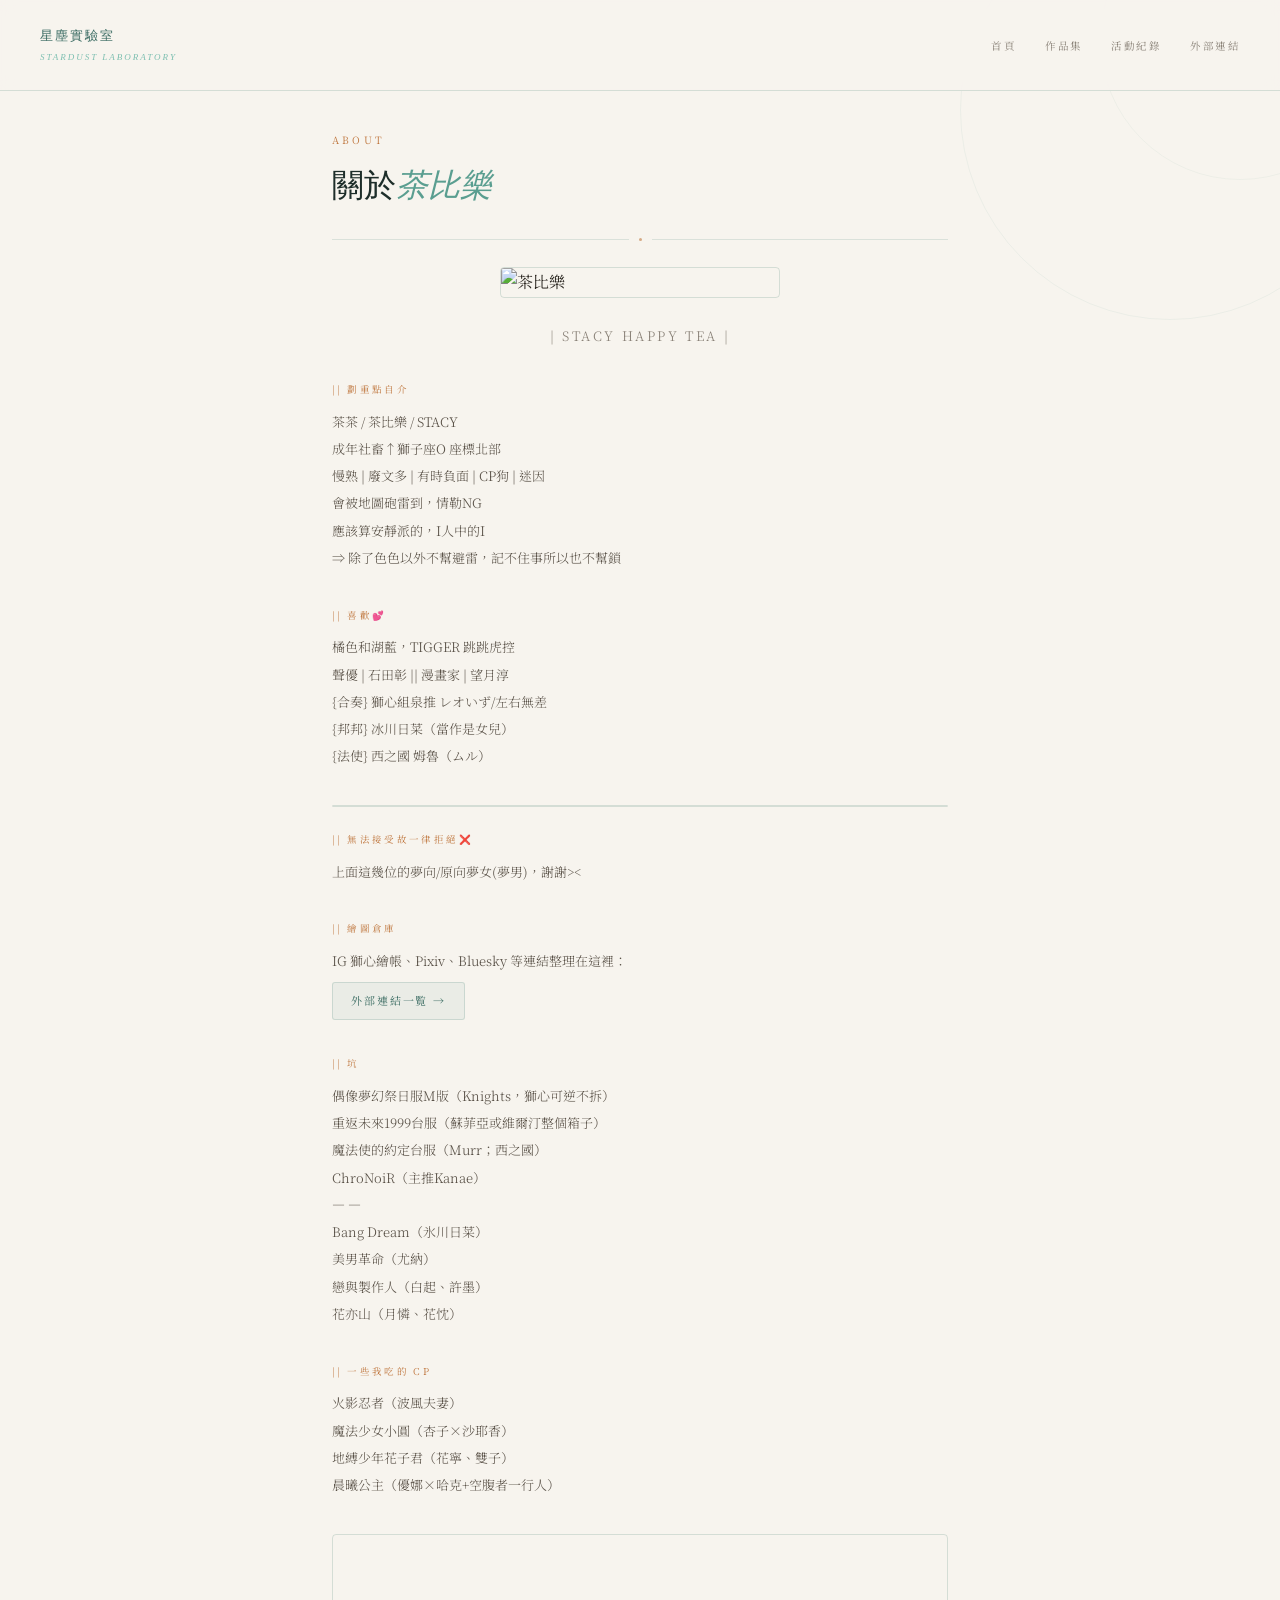
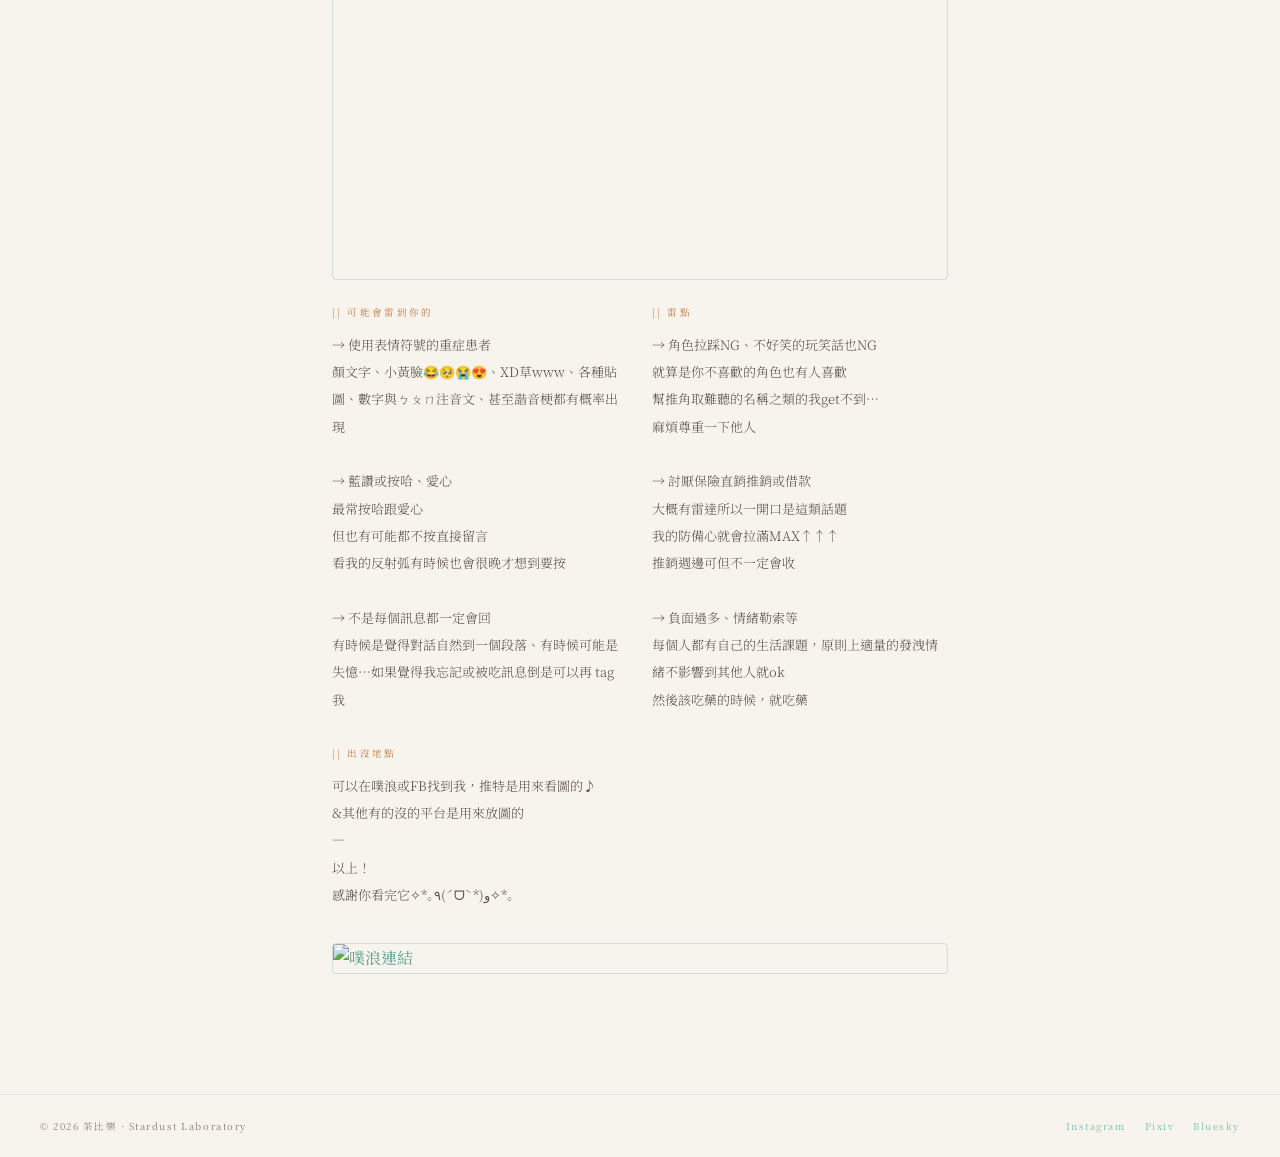
==== about-fb.html @ 8da80b21 "Update meta description and copyright year" ====
<!DOCTYPE html>
<html lang="zh-Hant">
<head>
  <meta name="robots" content="noindex">
  <meta charset="UTF-8">
  <meta name="viewport" content="width=device-width, initial-scale=1.0">
  <title>關於我 · 星塵實驗室</title>
  <link rel="icon" href="logo.png" type="image/png">
  <link rel="apple-touch-icon" href="logo.png">
  <meta property="og:title" content="關於我 · 星塵實驗室" />
  <meta property="og:description" content="茶比樂的自介名片" />
  <meta property="og:url" content="https://stacydust.com/about.html" />
  <meta property="og:image" content="https://stacydust.com/logo.png" />
  <meta property="og:locale" content="zh_TW" />
  <link rel="stylesheet" href="style.css">
  <style>
    .about-section {
      margin-bottom: 2.2rem;
    }

    .about-section-label {
      font-size: 9.5px;
      letter-spacing: 0.25em;
      color: var(--orange);
      text-transform: uppercase;
      margin-bottom: 0.6rem;
      display: block;
    }

    .about-section p {
      font-size: 13px;
      line-height: 2.1;
      color: var(--text-light);
      margin-bottom: 0.5rem;
    }

    .about-img {
      width: 100%;
      border-radius: 4px;
      border: 0.5px solid var(--green-border);
      display: block;
      margin: 1.5rem 0;
    }

    .about-img-center {
      display: block;
      margin: 1.5rem auto;
      max-width: 280px;
      border-radius: 4px;
      border: 0.5px solid var(--green-border);
    }

    .about-img-link {
      display: block;
      margin: 1.5rem 0;
    }

    .about-img-link img {
      width: 100%;
      border-radius: 4px;
      border: 0.5px solid var(--green-border);
      display: block;
      transition: opacity 0.2s;
    }

    .about-img-link:hover img { opacity: 0.85; }

    .yt-wrap {
      position: relative;
      width: 100%;
      aspect-ratio: 16 / 9;
      margin: 1.5rem 0;
      border-radius: 4px;
      overflow: hidden;
      border: 0.5px solid var(--green-border);
    }

    .yt-wrap iframe {
      position: absolute;
      inset: 0;
      width: 100%;
      height: 100%;
      border: none;
    }

    .two-col {
      display: grid;
      grid-template-columns: 1fr 1fr;
      gap: 1.5rem;
      margin-bottom: 2rem;
    }

    .two-col p {
      font-size: 13px;
      line-height: 2.1;
      color: var(--text-light);
      margin: 0;
    }

    .social-links {
      display: flex;
      flex-direction: column;
      gap: 0;
      margin-top: 0.5rem;
    }

    .social-link {
      display: flex;
      align-items: center;
      gap: 0.8rem;
      font-size: 11px;
      letter-spacing: 0.1em;
      color: var(--text-muted);
      text-decoration: none;
      padding: 0.5rem 0;
      border-bottom: 0.5px solid rgba(90,140,130,0.1);
      transition: color 0.2s;
    }

    .social-link:hover { color: var(--green); }

    .social-label {
      font-size: 9px;
      letter-spacing: 0.18em;
      color: var(--green);
      min-width: 55px;
      text-transform: uppercase;
    }

    @media (max-width: 600px) {
      .two-col { grid-template-columns: 1fr; }
    }
  </style>
</head>
<body>

  <header>
    <a class="site-logo" href="index.html">
      星塵實驗室
      <span>Stardust Laboratory</span>
    </a>
    <nav>
      <ul>
        <li><a href="index.html">首頁</a></li>
        <li><a href="works.html">作品集</a></li>
        <li><a href="booth.html">活動紀錄</a></li>
        <li><a href="links.html">外部連結</a></li>
      </ul>
    </nav>
  </header>

  <main>

    <span class="eyebrow">about</span>
    <h1>關於<em>茶比樂</em></h1>

    <div class="divider">
      <div class="divider-line"></div>
      <div class="divider-dot"></div>
      <div class="divider-line"></div>
    </div>

    <img
      class="about-img-center"
      src="https://images.plurk.com/1j0Bs1PQh8gVHxPqLjrDky.jpg"
      alt="茶比樂"
    >

    <p style="text-align:center; font-size:13px; letter-spacing:0.2em; color:var(--text-muted); margin-bottom:2rem;">
      | STACY HAPPY TEA |
    </p>

    <div class="about-section">
      <span class="about-section-label">|| 劃重點自介</span>
      <p>
        茶茶 / 茶比樂 / STACY<br>
        成年社畜↑獅子座O 座標北部<br>
        慢熟 | 廢文多 | 有時負面 | CP狗 | 迷因<br>
        會被地圖砲雷到，情勒NG<br>
        應該算安靜派的，I人中的I<br>
        ⇒ 除了色色以外不幫避雷，記不住事所以也不幫鎖
      </p>
    </div>

    <div class="about-section">
      <span class="about-section-label">|| 喜歡💕</span>
      <p>
        橘色和湖藍，TIGGER 跳跳虎控<br>
        聲優 | 石田彰 || 漫畫家 | 望月淳<br>
        {合奏} 獅心組泉推 レオいず/左右無差<br>
        {邦邦} 冰川日菜（當作是女兒）<br>
        {法使} 西之國 姆魯（ムル）
      </p>
    </div>

    <img
      class="about-img"
      src="https://images.plurk.com/5JJHnmbMM8C8RizEYRoWBX.png"
      alt=""
    >

    <div class="about-section">
      <span class="about-section-label">|| 無法接受故一律拒絕❌</span>
      <p>上面這幾位的夢向/原向夢女(夢男)，謝謝&gt;&lt;</p>
    </div>

    <div class="about-section">
      <span class="about-section-label">|| 繪圖倉庫</span>
      <p>IG 獅心繪帳、Pixiv、Bluesky 等連結整理在這裡：</p>
      <a href="links.html" style="
        display: inline-flex;
        align-items: center;
        gap: 0.5rem;
        font-size: 11px;
        letter-spacing: 0.18em;
        color: var(--green);
        border: 0.5px solid var(--green-border);
        border-radius: 3px;
        padding: 0.5rem 1.1rem;
        background: var(--green-pale);
        text-decoration: none;
        transition: background 0.2s;
      ">外部連結一覧 →</a>
    </div>

    <div class="about-section">
      <span class="about-section-label">|| 坑</span>
      <p>
        偶像夢幻祭日服M版（Knights，獅心可逆不拆）<br>
        重返未來1999台服（蘇菲亞或維爾汀整個箱子）<br>
        魔法使的約定台服（Murr；西之國）<br>
        ChroNoiR（主推Kanae）<br>
        — —<br>
        Bang Dream（氷川日菜）<br>
        美男革命（尤納）<br>
        戀與製作人（白起、許墨）<br>
        花亦山（月憐、花忱）
      </p>
    </div>

    <div class="about-section">
      <span class="about-section-label">|| 一些我吃的 CP</span>
      <p>
        火影忍者（波風夫妻）<br>
        魔法少女小圓（杏子×沙耶香）<br>
        地縛少年花子君（花寧、雙子）<br>
        晨曦公主（優娜×哈克+空腹者一行人）
      </p>
    </div>

    <div class="yt-wrap">
      <iframe
        src="https://www.youtube.com/embed/Ehhg5pwnLk0"
        allowfullscreen
        loading="lazy"
      ></iframe>
    </div>

    <div class="two-col">
      <div>
        <span class="about-section-label">|| 可能會雷到你的</span>
        <p>
          → 使用表情符號的重症患者<br>
          顏文字、小黃臉😂🥺😭😍、XD草www、各種貼圖、數字與ㄅㄆㄇ注音文、甚至諧音梗都有概率出現<br><br>
          → 藍讚或按哈、愛心<br>
          最常按哈跟愛心<br>
          但也有可能都不按直接留言<br>
          看我的反射弧有時候也會很晚才想到要按<br><br>
          → 不是每個訊息都一定會回<br>
          有時候是覺得對話自然到一個段落、有時候可能是失憶⋯如果覺得我忘記或被吃訊息倒是可以再 tag 我
        </p>
      </div>
      <div>
        <span class="about-section-label">|| 雷點</span>
        <p>
          → 角色拉踩NG、不好笑的玩笑話也NG<br>
          就算是你不喜歡的角色也有人喜歡<br>
          幫推角取難聽的名稱之類的我get不到⋯<br>
          麻煩尊重一下他人<br><br>
          → 討厭保險直銷推銷或借款<br>
          大概有雷達所以一開口是這類話題<br>
          我的防備心就會拉滿MAX↑↑↑<br>
          推銷週邊可但不一定會收<br><br>
          → 負面過多、情緒勒索等<br>
          每個人都有自己的生活課題，原則上適量的發洩情緒不影響到其他人就ok<br>
          然後該吃藥的時候，就吃藥
        </p>
      </div>
    </div>

    <div class="about-section">
      <span class="about-section-label">|| 出沒地點</span>
      <p>
        可以在噗浪或FB找到我，推特是用來看圖的♪<br>
        &amp;其他有的沒的平台是用來放圖的<br>
        —<br>
        以上！<br>
        感謝你看完它✧*｡٩(ˊᗜˋ*)و✧*｡
      </p>
    </div>

    <a
      class="about-img-link"
      href="https://www.plurk.com/c82815"
      target="_blank"
      rel="noopener noreferrer"
    >
      <img
        src="https://images.plurk.com/6bqshb3chr3xbc3hQ6etwi.jpg"
        alt="噗浪連結"
      >
    </a>

  </main>

  <footer>
    <span>© 2026 茶比樂 · Stardust Laboratory</span>
    <div class="footer-links">
      <a href="https://www.instagram.com/leoizu712" target="_blank" rel="noopener">Instagram</a>
      <a href="https://www.pixiv.net/users/3842743" target="_blank" rel="noopener">Pixiv</a>
      <a href="https://bsky.app/profile/stacytea.bsky.social" target="_blank" rel="noopener">Bluesky</a>
    </div>
  </footer>

</body>
</html>
---- style.css ----
@import url('https://fonts.googleapis.com/css2?family=IM+Fell+English:ital@0;1&family=Noto+Serif+TC:wght@300;400;500&display=swap');

/* === 基本設定 === */
*, *::before, *::after {
  box-sizing: border-box;
  margin: 0;
  padding: 0;
}

:root {
  --bg: #f7f4ee;
  --text: #2e2a24;
  --text-muted: #8a8278;
  --text-light: #5a5248;
  --green: #3a6b62;
  --green-mid: #5a9e90;
  --green-light: #7dbfb0;
  --green-pale: rgba(90,150,135,0.08);
  --green-border: rgba(90,140,130,0.22);
  --orange: #c07840;
  --orange-pale: rgba(192,120,64,0.07);
  --orange-border: rgba(192,120,64,0.28);
  --border: rgba(90,140,130,0.18);
  --card-bg: rgba(255,255,255,0.62);
  --font-serif: 'IM Fell English', serif;
  --font-body: 'Noto Serif TC', serif;
  --max: 680px;
}

html { scroll-behavior: smooth; }

body {
  background: var(--bg);
  color: var(--text);
  font-family: var(--font-body);
  font-size: 1rem;
  line-height: 1.8;
  min-height: 100vh;
  position: relative;
}

/* === 背景裝飾 === */
body::before {
  content: '';
  position: fixed;
  top: -100px; right: -100px;
  width: 420px; height: 420px;
  border-radius: 50%;
  border: 0.5px solid rgba(90,150,135,0.07);
  pointer-events: none;
  z-index: 0;
}

body::after {
  content: '';
  position: fixed;
  top: -100px; right: -100px;
  width: 280px; height: 280px;
  border-radius: 50%;
  border: 0.5px solid rgba(90,150,135,0.06);
  pointer-events: none;
  z-index: 0;
}

/* === HEADER === */
header {
  display: flex;
  justify-content: space-between;
  align-items: center;
  padding: 1.5rem 2.5rem;
  border-bottom: 0.5px solid var(--green-border);
  position: relative;
  z-index: 10;
  background: rgba(247,244,238,0.92);
  backdrop-filter: blur(8px);
  -webkit-backdrop-filter: blur(8px);
  position: sticky;
  top: 0;
}

.site-logo {
  font-family: var(--font-serif);
  font-size: 13px;
  letter-spacing: 0.15em;
  color: var(--green);
  text-transform: uppercase;
  text-decoration: none;
}

.site-logo span {
  display: block;
  font-size: 9px;
  letter-spacing: 0.22em;
  color: var(--green-light);
  font-style: italic;
  margin-top: 2px;
}

nav ul {
  display: flex;
  gap: 1.8rem;
  list-style: none;
}

nav a {
  font-size: 10.5px;
  letter-spacing: 0.14em;
  color: var(--text-muted);
  text-decoration: none;
  transition: color 0.2s;
  padding-bottom: 2px;
}

nav a:hover {
  color: var(--green);
}

nav a.active {
  color: var(--green);
  border-bottom: 0.5px solid var(--green-light);
}

/* === MAIN WRAPPER === */
main {
  max-width: var(--max);
  margin: 0 auto;
  padding: 2.5rem 2rem 4rem;
  position: relative;
  z-index: 1;
}

/* === 標題 === */
h1 {
  font-family: var(--font-serif);
  font-size: 2rem;
  font-weight: normal;
  color: #1e2e2a;
  line-height: 1.3;
  margin-bottom: 0.4rem;
}

h1 em {
  color: var(--green-mid);
  font-style: italic;
}

h2 {
  font-family: var(--font-serif);
  font-size: 1.2rem;
  font-weight: normal;
  color: var(--green);
  margin: 2.5rem 0 1rem;
  letter-spacing: 0.05em;
}

p {
  color: var(--text-light);
  margin-bottom: 1.1rem;
  font-weight: 300;
  line-height: 2.1;
}

a {
  color: var(--green-mid);
  text-decoration: none;
  transition: color 0.2s;
}

a:hover { color: var(--green); }

/* === 分隔線 === */
.divider {
  display: flex;
  align-items: center;
  gap: 10px;
  margin: 2rem 0 1.6rem;
}

.divider-line {
  flex: 1;
  height: 0.5px;
  background: var(--border);
}

.divider-dot {
  width: 3px; height: 3px;
  border-radius: 50%;
  background: var(--orange);
  opacity: 0.6;
}

.divider-label {
  font-size: 9.5px;
  letter-spacing: 0.28em;
  color: var(--text-muted);
  text-transform: uppercase;
  white-space: nowrap;
}

/* === 標籤 === */
.tags {
  display: flex;
  gap: 0.6rem;
  flex-wrap: wrap;
  margin: 1rem 0;
}

.tag {
  font-size: 9.5px;
  letter-spacing: 0.13em;
  padding: 3px 12px;
  border: 0.5px solid var(--green-border);
  color: var(--green);
  border-radius: 20px;
  background: var(--green-pale);
}

.tag.og {
  border-color: var(--orange-border);
  color: var(--orange);
  background: var(--orange-pale);
}

/* === EYEBROW === */
.eyebrow {
  font-size: 10px;
  letter-spacing: 0.32em;
  color: var(--orange);
  text-transform: uppercase;
  margin-bottom: 1rem;
  display: block;
}

/* === HERO IMAGE BOX === */
.hero-img {
  width: 100%;
  max-width: 100%;
  height: 220px;
  border: 0.5px solid var(--green-border);
  border-radius: 4px;
  background: rgba(255,255,255,0.5);
  display: flex;
  flex-direction: column;
  align-items: center;
  justify-content: center;
  gap: 0.5rem;
  margin-bottom: 2rem;
  overflow: hidden;
}

.hero-img img {
  width: 100%;
  height: 100%;
  object-fit: cover;
}

.hero-img-placeholder {
  text-align: center;
}

.hero-img-placeholder p {
  font-size: 10px;
  letter-spacing: 0.2em;
  color: var(--green-light);
  margin: 0;
}

.hero-img-placeholder small {
  font-size: 9px;
  color: var(--text-muted);
  letter-spacing: 0.1em;
}

/* === INTRO TEXT === */
.intro {
  text-align: center;
  max-width: 380px;
  margin: 0 auto 1.8rem;
}

/* === 滑動卡片區 === */
.scroll-section {
  margin: 0 -2rem;
  padding: 0 2rem;
}

.scroll-track {
  display: flex;
  gap: 0.9rem;
  overflow-x: auto;
  padding: 0.4rem 2rem 1rem;
  margin: 0 -2rem;
  scroll-snap-type: x mandatory;
  -webkit-overflow-scrolling: touch;
  scrollbar-width: none;
}

.scroll-track::-webkit-scrollbar { display: none; }

.scroll-hint {
  text-align: center;
  font-size: 9.5px;
  letter-spacing: 0.16em;
  color: rgba(160,144,128,0.55);
  margin: 0.3rem 0 0.6rem;
  display: flex;
  align-items: center;
  justify-content: center;
  gap: 0.5rem;
}

/* === 卡片 === */
.card {
  flex: 0 0 185px;
  border: 0.5px solid var(--green-border);
  border-radius: 4px;
  padding: 1.2rem 1.1rem;
  background: var(--card-bg);
  scroll-snap-align: start;
  position: relative;
  overflow: hidden;
  text-decoration: none;
  color: inherit;
  display: block;
  transition: border-color 0.2s;
}

.card:hover { border-color: rgba(90,150,135,0.5); }

.card::before {
  content: '';
  position: absolute;
  top: 0; left: 0; right: 0;
  height: 2px;
  background: linear-gradient(to right, var(--green-mid), var(--green-light));
  opacity: 0;
  transition: opacity 0.2s;
}

.card.og::before {
  background: linear-gradient(to right, var(--orange), #e09a5a);
}

.card:hover::before { opacity: 1; }

.card-img {
  width: 100%;
  height: 95px;
  background: var(--green-pale);
  border-radius: 2px;
  margin-bottom: 0.8rem;
  display: flex;
  align-items: center;
  justify-content: center;
  font-size: 9px;
  letter-spacing: 0.12em;
  color: rgba(90,150,135,0.38);
  overflow: hidden;
}

.card-img img {
  width: 100%;
  height: 100%;
  object-fit: cover;
}

.card.og .card-img {
  background: var(--orange-pale);
  color: rgba(192,120,64,0.32);
}

.card-num {
  font-family: var(--font-serif);
  font-size: 20px;
  color: rgba(90,150,135,0.18);
  line-height: 1;
  margin-bottom: 0.6rem;
}

.card.og .card-num { color: rgba(192,120,64,0.18); }

.card-badge {
  display: inline-block;
  font-size: 8.5px;
  letter-spacing: 0.14em;
  padding: 2px 7px;
  border-radius: 20px;
  margin-bottom: 0.5rem;
  background: var(--green-pale);
  color: var(--green);
  border: 0.5px solid rgba(90,150,135,0.22);
}

.card.og .card-badge {
  background: var(--orange-pale);
  color: var(--orange);
  border-color: var(--orange-border);
}

.card-title {
  font-size: 12.5px;
  letter-spacing: 0.08em;
  color: var(--text);
  margin-bottom: 0.4rem;
  font-weight: 500;
}

.card-desc {
  font-size: 10.5px;
  color: var(--text-muted);
  line-height: 1.9;
  letter-spacing: 0.02em;
}

/* === 作品格線（works / doujin 頁用） === */
.works-grid {
  display: grid;
  grid-template-columns: repeat(2, 1fr);
  gap: 1rem;
  margin-top: 1.5rem;
}

.work-item {
  border: 0.5px solid var(--green-border);
  border-radius: 4px;
  overflow: hidden;
  background: var(--card-bg);
  text-decoration: none;
  color: inherit;
  display: block;
  transition: border-color 0.2s;
}

.work-item:hover { border-color: rgba(90,150,135,0.5); }

.work-thumb {
  width: 100%;
  aspect-ratio: 1 / 1;
  background: var(--green-pale);
  display: flex;
  align-items: center;
  justify-content: center;
  font-size: 9px;
  letter-spacing: 0.15em;
  color: rgba(90,150,135,0.4);
  overflow: hidden;
}

.work-thumb img {
  width: 100%;
  height: 100%;
  object-fit: cover;
}

.work-info {
  padding: 0.8rem 0.9rem;
}

.work-title {
  font-size: 12px;
  letter-spacing: 0.06em;
  color: var(--text);
  margin-bottom: 0.2rem;
  font-weight: 500;
}

.work-meta {
  font-size: 10px;
  color: var(--text-muted);
  letter-spacing: 0.08em;
}

/* === 攤位資訊表格 === */
.booth-table {
  width: 100%;
  border-collapse: collapse;
  margin-top: 1rem;
  font-size: 12px;
}

.booth-table th {
  text-align: left;
  font-size: 9.5px;
  letter-spacing: 0.15em;
  color: var(--text-muted);
  font-weight: 400;
  padding: 0.5rem 0.8rem;
  border-bottom: 0.5px solid var(--border);
}

.booth-table td {
  padding: 0.8rem;
  border-bottom: 0.5px solid rgba(90,140,130,0.1);
  color: var(--text-light);
  vertical-align: top;
}

.booth-table tr:last-child td { border-bottom: none; }

/* === 關於我頁 === */
.about-grid {
  display: grid;
  grid-template-columns: 160px 1fr;
  gap: 2rem;
  align-items: start;
  margin: 1.5rem 0;
}

.about-avatar {
  width: 160px;
  aspect-ratio: 1 / 1;
  border: 0.5px solid var(--green-border);
  border-radius: 4px;
  background: var(--green-pale);
  display: flex;
  align-items: center;
  justify-content: center;
  font-size: 9px;
  letter-spacing: 0.15em;
  color: rgba(90,150,135,0.4);
  overflow: hidden;
}

.about-avatar img {
  width: 100%;
  height: 100%;
  object-fit: cover;
}

.social-links {
  display: flex;
  flex-direction: column;
  gap: 0.5rem;
  margin-top: 1rem;
}

.social-link {
  display: flex;
  align-items: center;
  gap: 0.8rem;
  font-size: 11px;
  letter-spacing: 0.1em;
  color: var(--text-muted);
  text-decoration: none;
  padding: 0.5rem 0;
  border-bottom: 0.5px solid rgba(90,140,130,0.1);
  transition: color 0.2s;
}

.social-link:hover { color: var(--green); }

.social-label {
  font-size: 9px;
  letter-spacing: 0.18em;
  color: var(--green);
  min-width: 60px;
  text-transform: uppercase;
}

/* === FOOTER === */
footer {
  display: flex;
  justify-content: space-between;
  align-items: center;
  padding: 1.4rem 2.5rem;
  font-size: 9.5px;
  letter-spacing: 0.16em;
  color: var(--text-muted);
  border-top: 0.5px solid rgba(90,140,130,0.13);
  margin-top: 2rem;
  position: relative;
  z-index: 1;
}

.footer-links {
  display: flex;
  gap: 1.2rem;
}

.footer-links a {
  color: var(--green-light);
  text-decoration: none;
  transition: color 0.2s;
}

.footer-links a:hover { color: var(--green); }

/* === 手機版 === */
@media (max-width: 600px) {
  header {
    padding: 1rem 1.2rem;
    flex-wrap: wrap;
    gap: 0.8rem;
  }

  nav ul { gap: 1.2rem; }

  main { padding: 2rem 1.2rem 3rem; }

  h1 { font-size: 1.5rem; }

  .scroll-track {
    padding: 0.4rem 1.2rem 1rem;
    margin: 0 -1.2rem;
  }

  .about-grid {
    grid-template-columns: 1fr;
  }

  .about-avatar {
    width: 120px;
    height: 120px;
  }

  .works-grid {
    grid-template-columns: 1fr;
  }

  footer {
    flex-direction: column;
    gap: 0.8rem;
    text-align: center;
    padding: 1.2rem;
  }
}
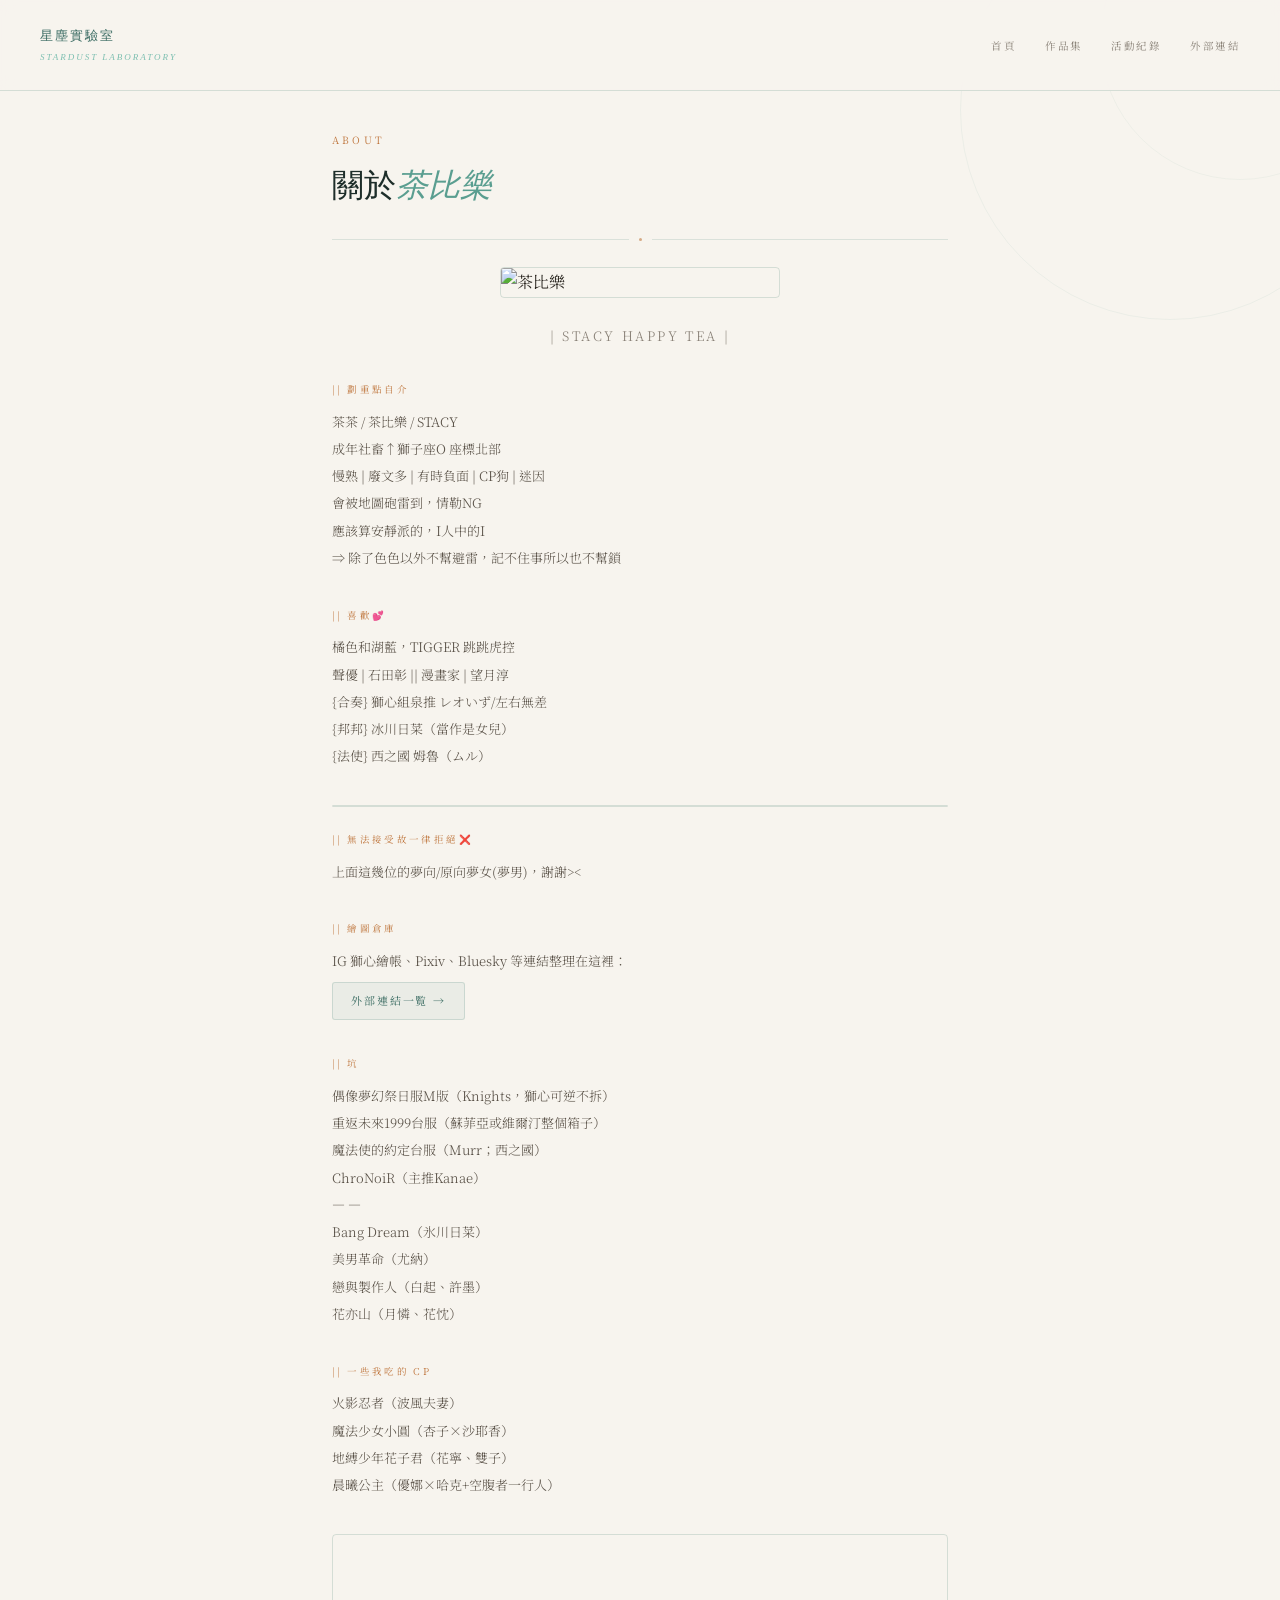
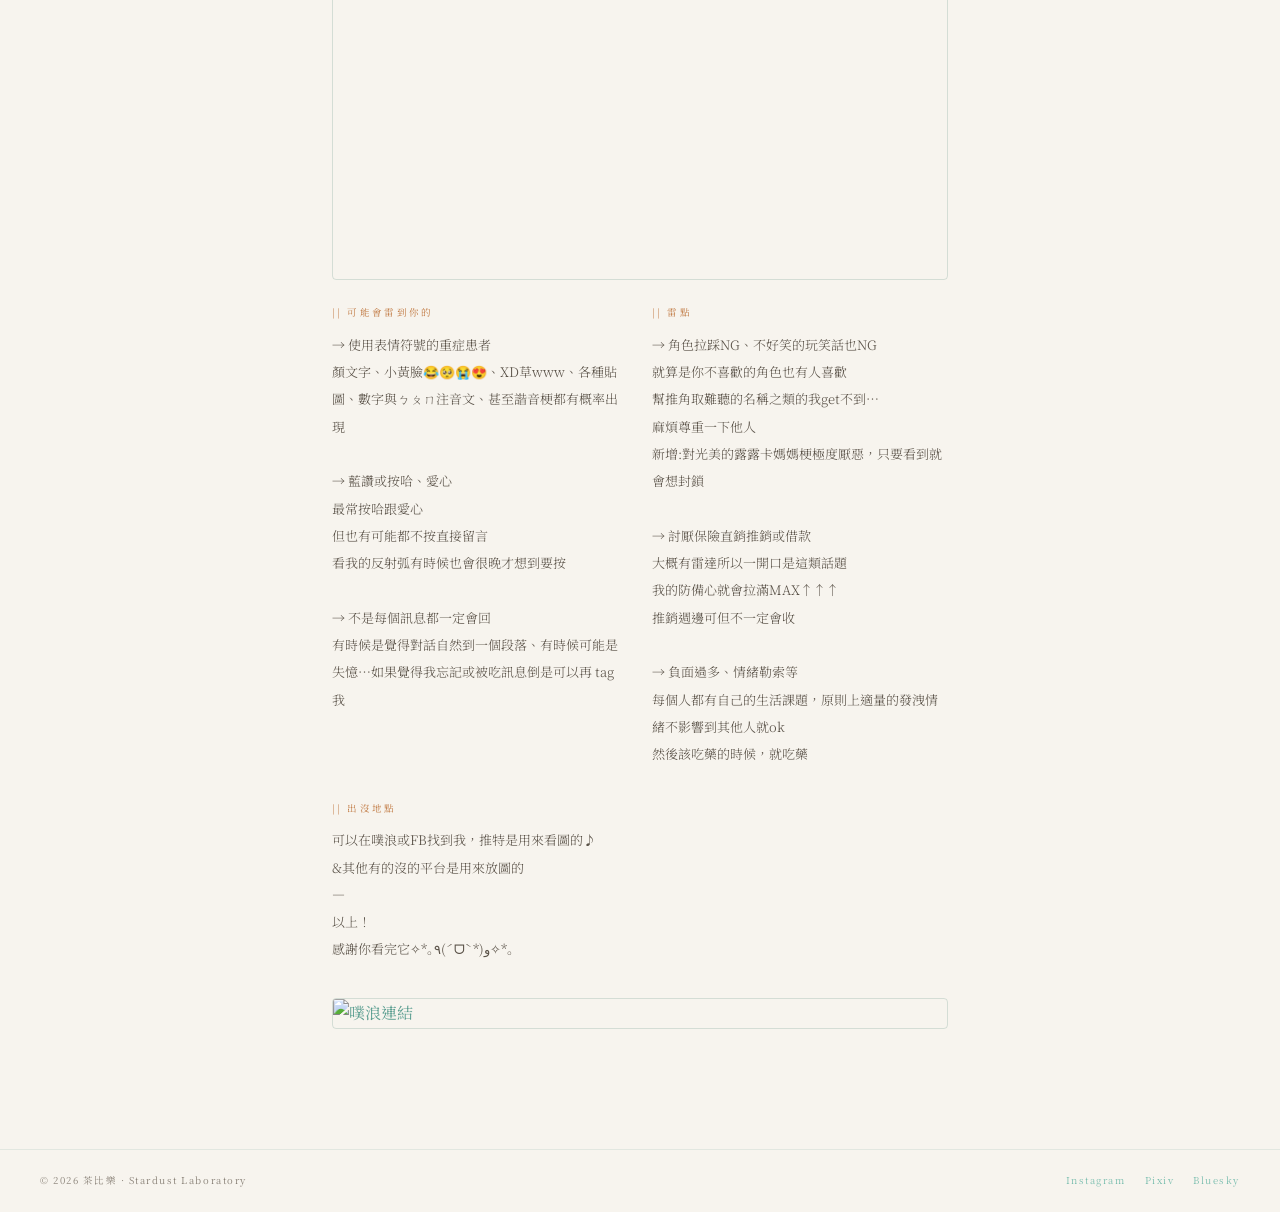
==== commit 41d3cfd0: "Update about-fb.html" ====
--- a/about-fb.html
+++ b/about-fb.html
@@ -276,7 +276,8 @@
           → 角色拉踩NG、不好笑的玩笑話也NG<br>
           就算是你不喜歡的角色也有人喜歡<br>
           幫推角取難聽的名稱之類的我get不到⋯<br>
-          麻煩尊重一下他人<br><br>
+          麻煩尊重一下他人<br>
+          新增:對光美的露露卡媽媽梗極度厭惡，只要看到就會想封鎖<br><br>
           → 討厭保險直銷推銷或借款<br>
           大概有雷達所以一開口是這類話題<br>
           我的防備心就會拉滿MAX↑↑↑<br>
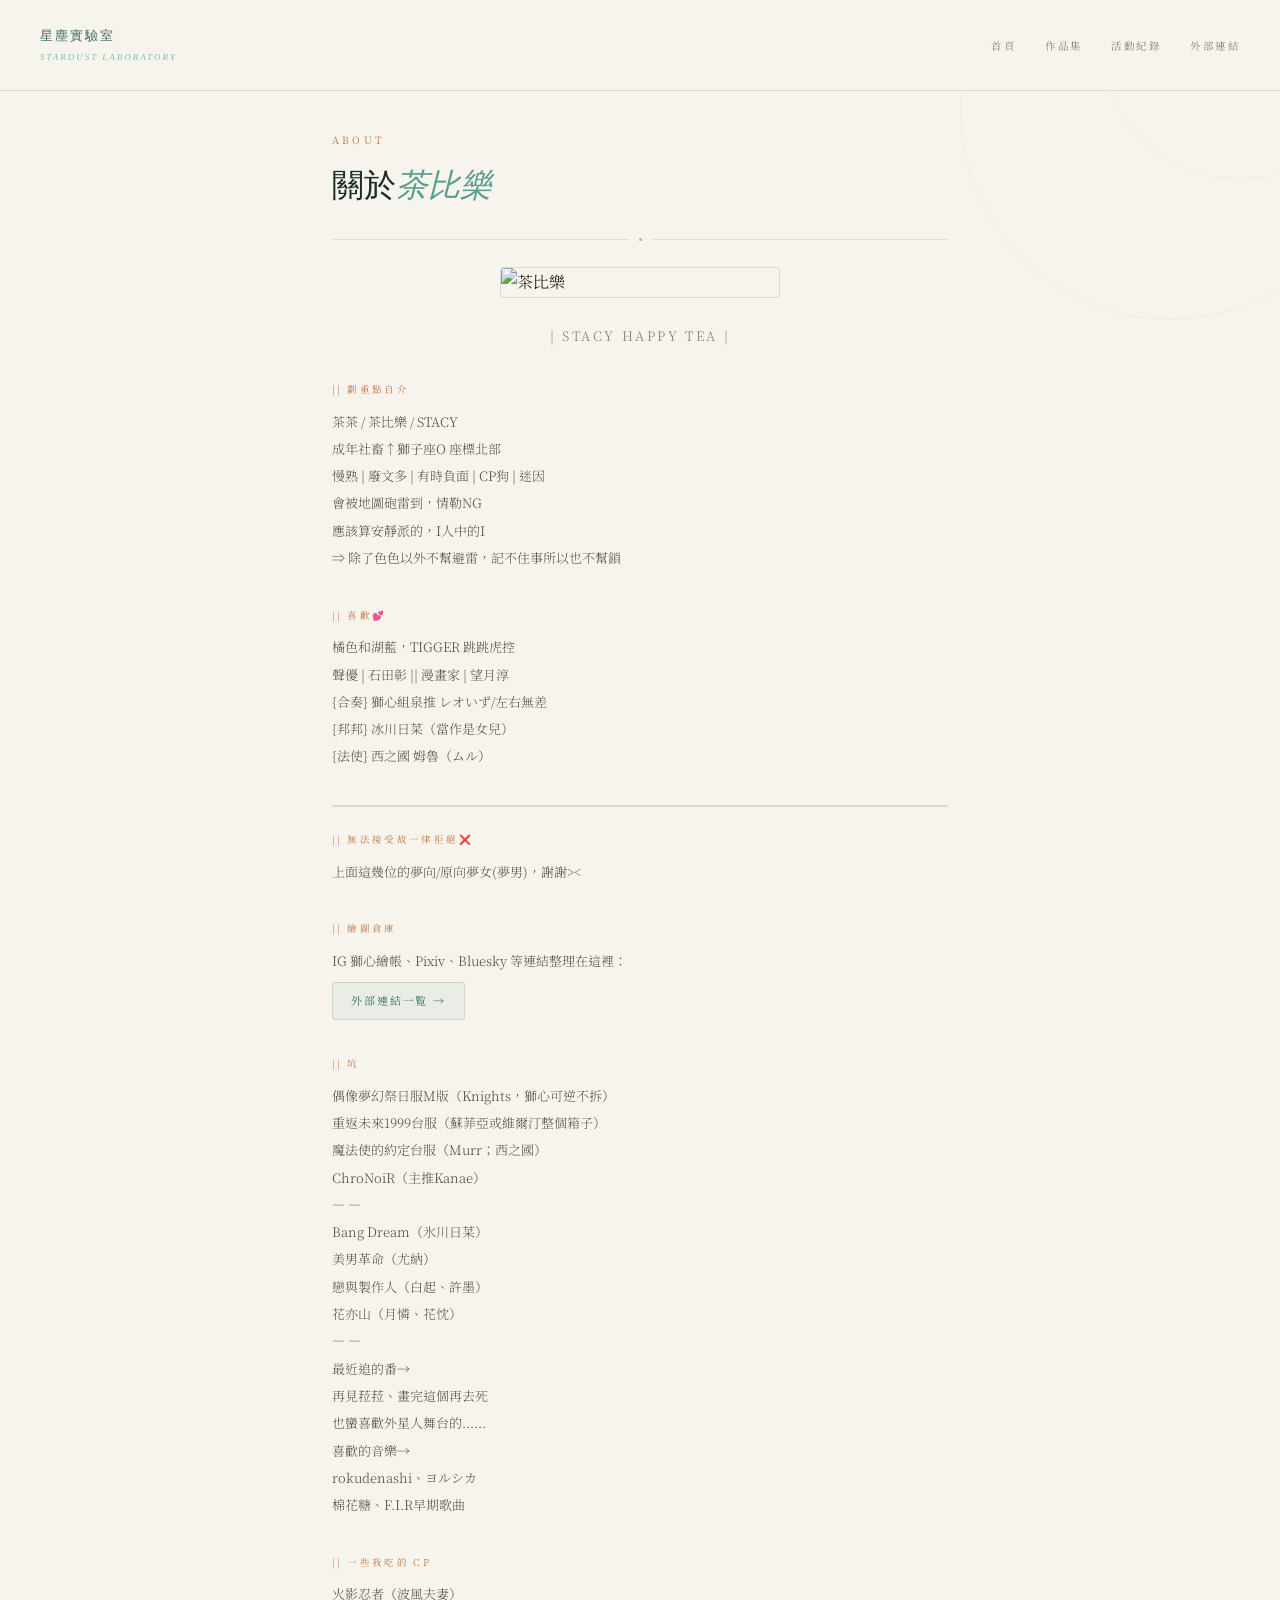
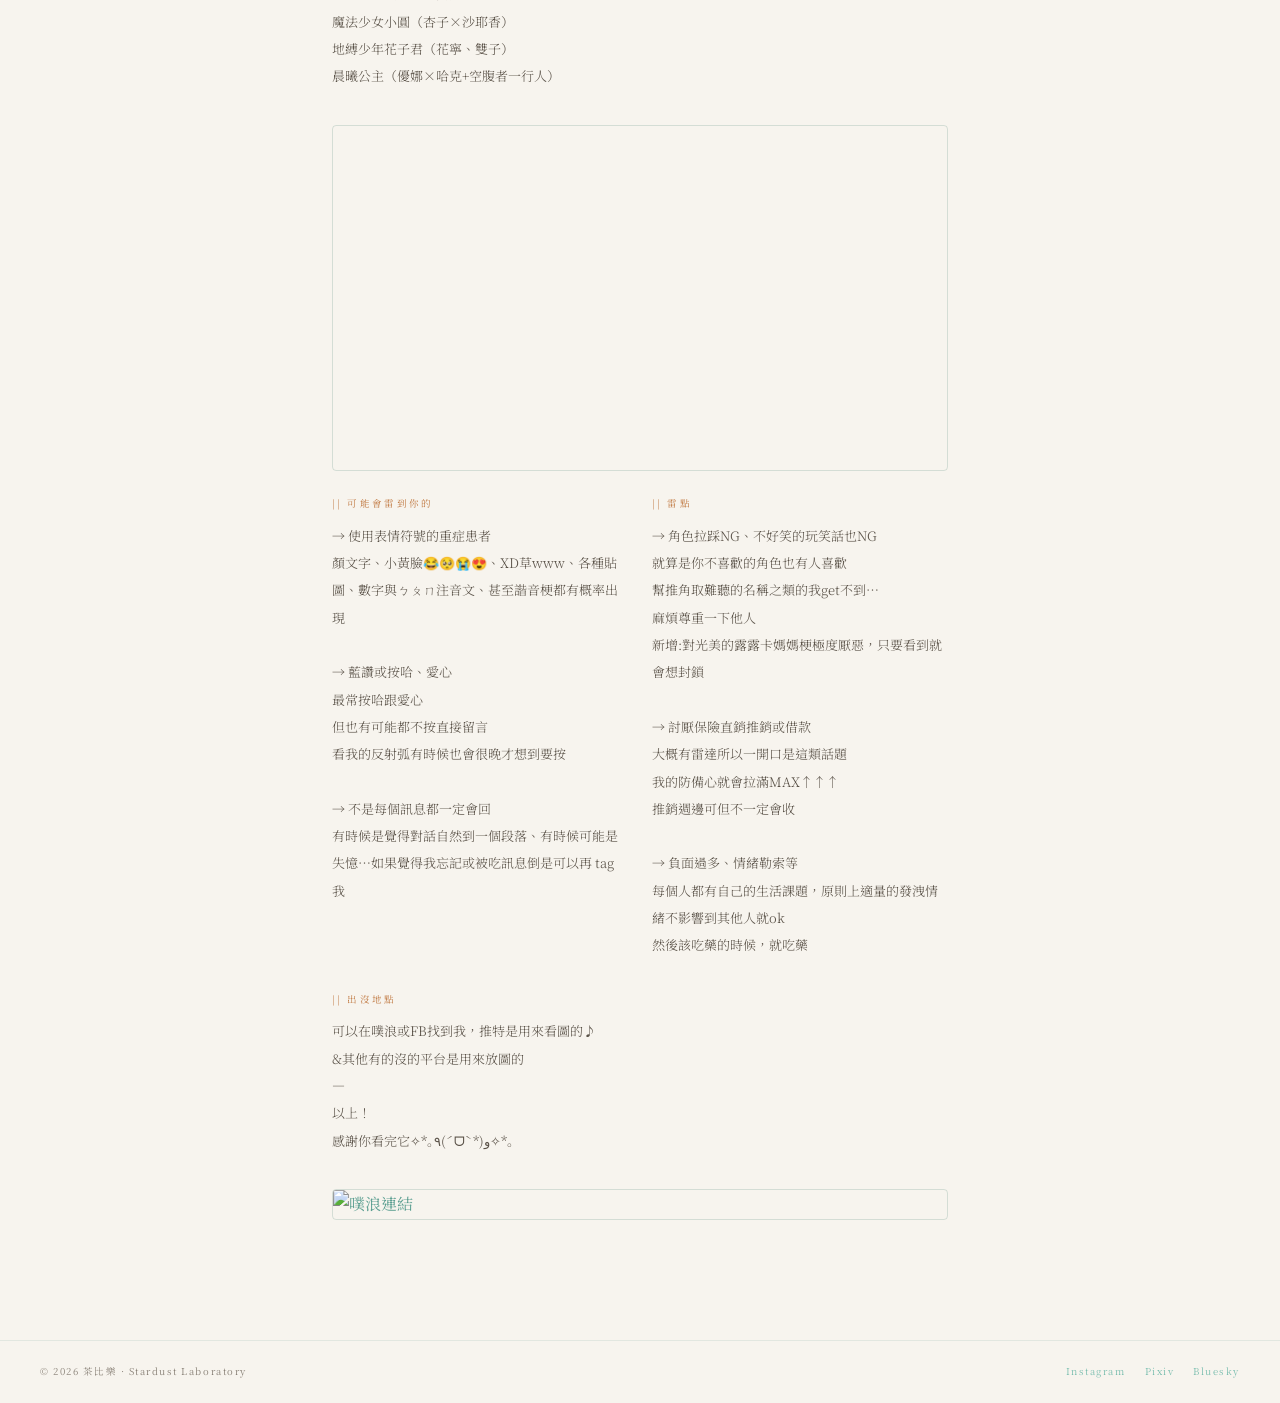
==== commit 10a2fb2f: "Update about-fb.html" ====
--- a/about-fb.html
+++ b/about-fb.html
@@ -9,7 +9,7 @@
   <link rel="apple-touch-icon" href="logo.png">
   <meta property="og:title" content="關於我 · 星塵實驗室" />
   <meta property="og:description" content="茶比樂的自介名片" />
-  <meta property="og:url" content="https://stacydust.com/about.html" />
+  <meta property="og:url" content="https://stacydust.com/about-fb.html" />
   <meta property="og:image" content="https://stacydust.com/logo.png" />
   <meta property="og:locale" content="zh_TW" />
   <link rel="stylesheet" href="style.css">
@@ -234,7 +234,14 @@
         Bang Dream（氷川日菜）<br>
         美男革命（尤納）<br>
         戀與製作人（白起、許墨）<br>
-        花亦山（月憐、花忱）
+        花亦山（月憐、花忱）<br>
+        — —<br>
+        最近追的番→ <br>
+        再見菈菈、畫完這個再去死 <br>
+        也蠻喜歡外星人舞台的...... <br>
+        喜歡的音樂→ <br>
+        rokudenashi、ヨルシカ <br>
+        棉花糖、F.I.R早期歌曲 <br>
       </p>
     </div>
 
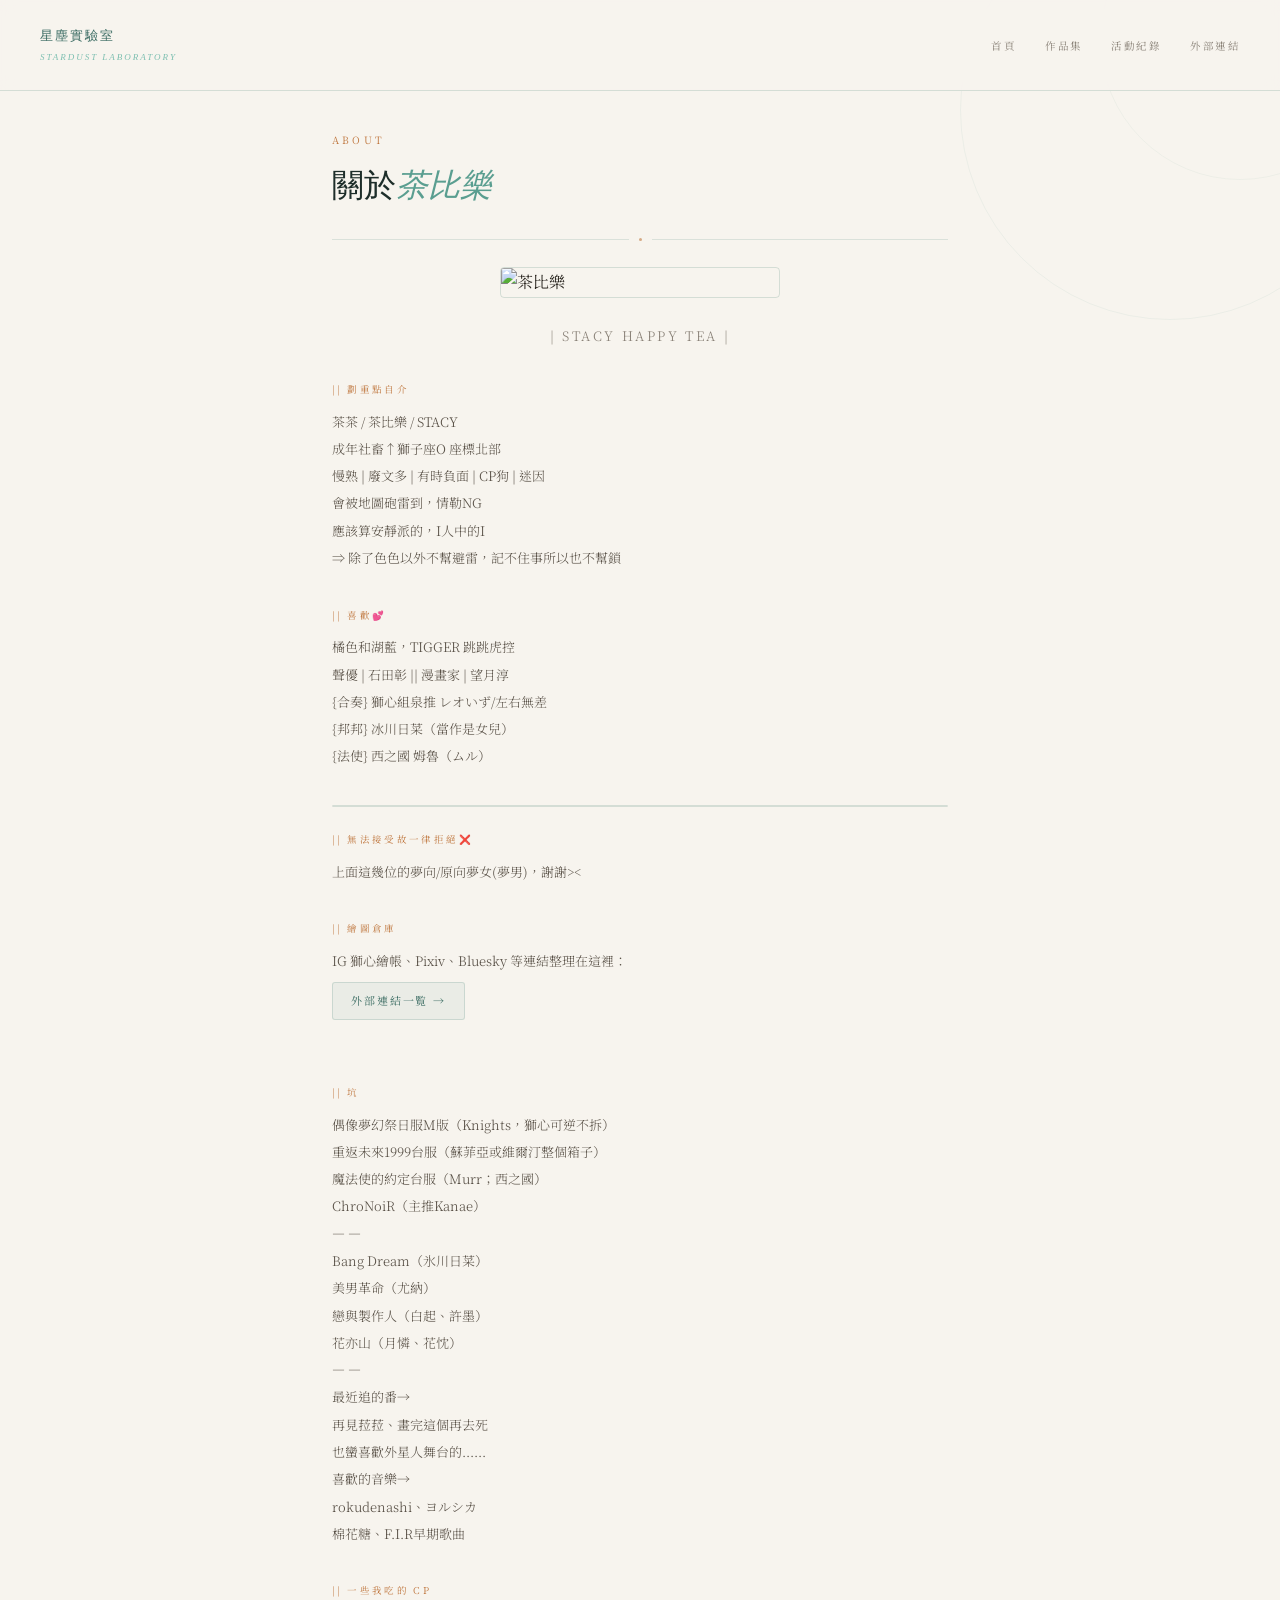
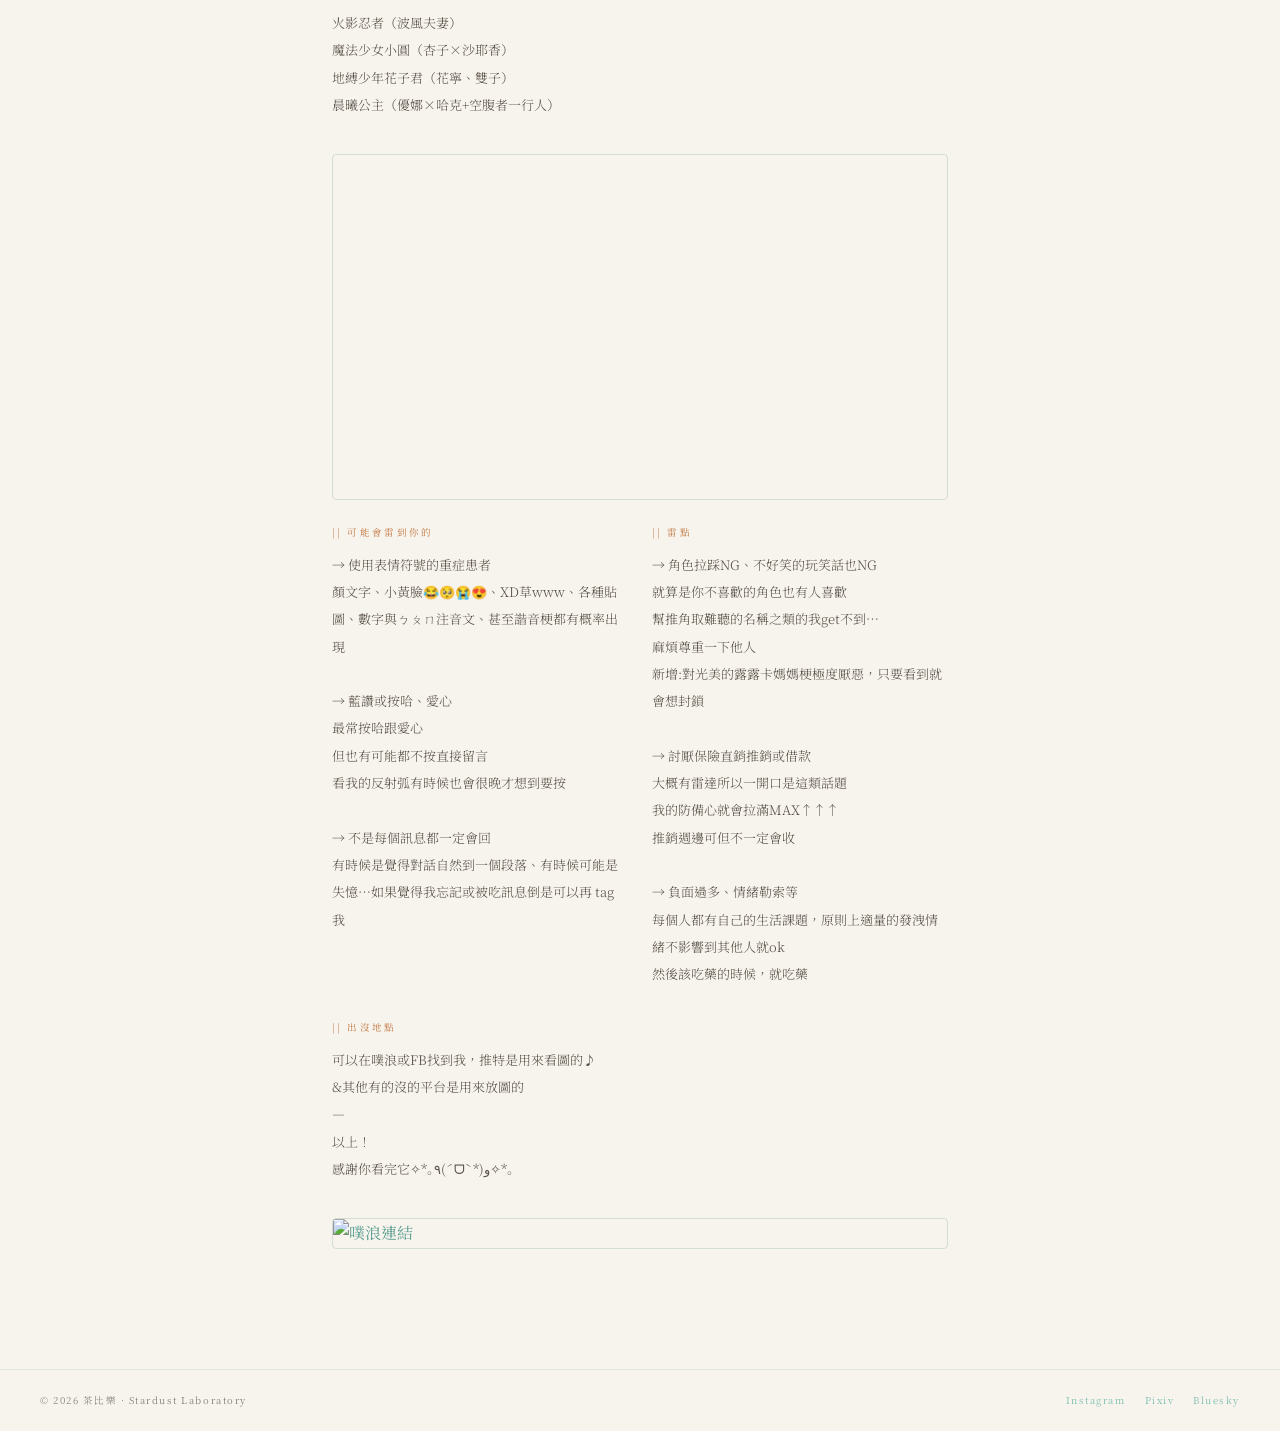
==== commit 1e51df63: "Add image to about-fb.html" ====
--- a/about-fb.html
+++ b/about-fb.html
@@ -223,6 +223,11 @@
       ">外部連結一覧 →</a>
     </div>
 
+      <img
+      class="about2-img"
+      src="https://images.plurk.com/5JJHnmbMM8C8RizEYRoWBX.png"
+      alt=""
+    >
     <div class="about-section">
       <span class="about-section-label">|| 坑</span>
       <p>
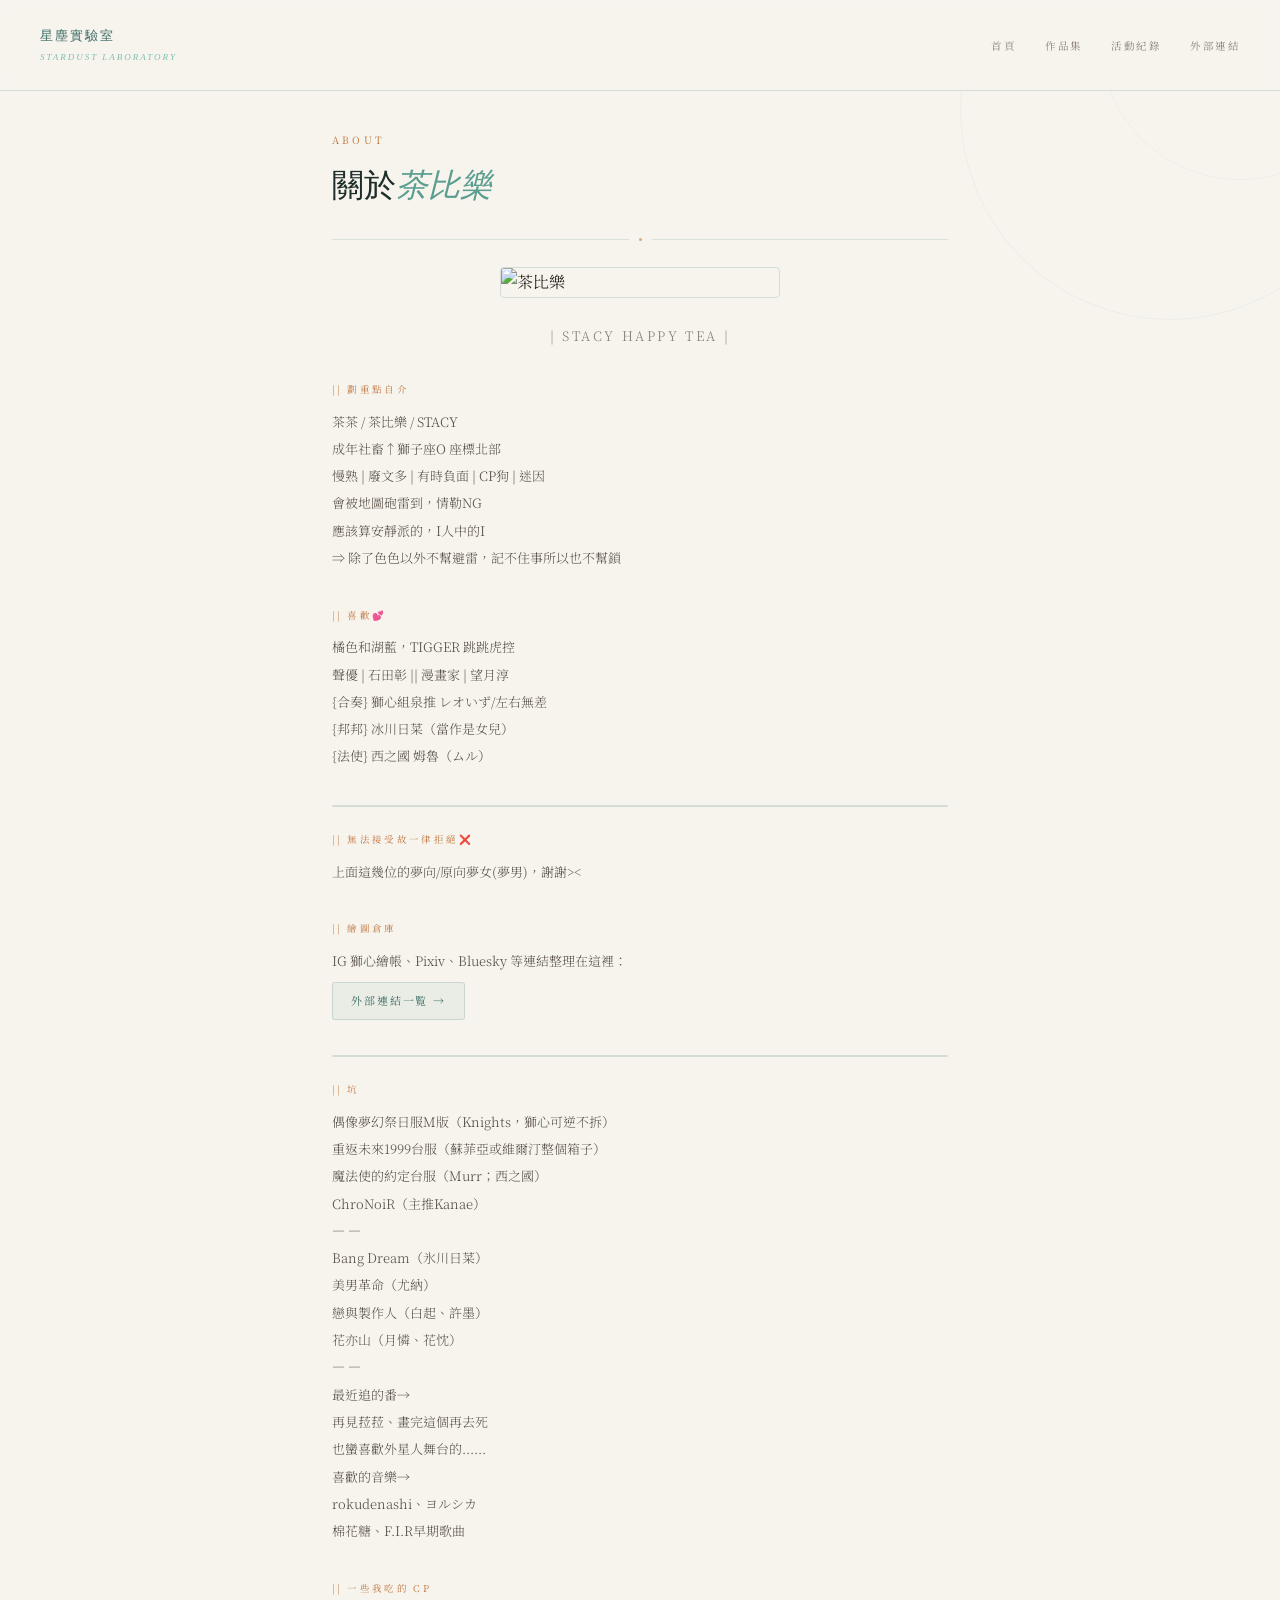
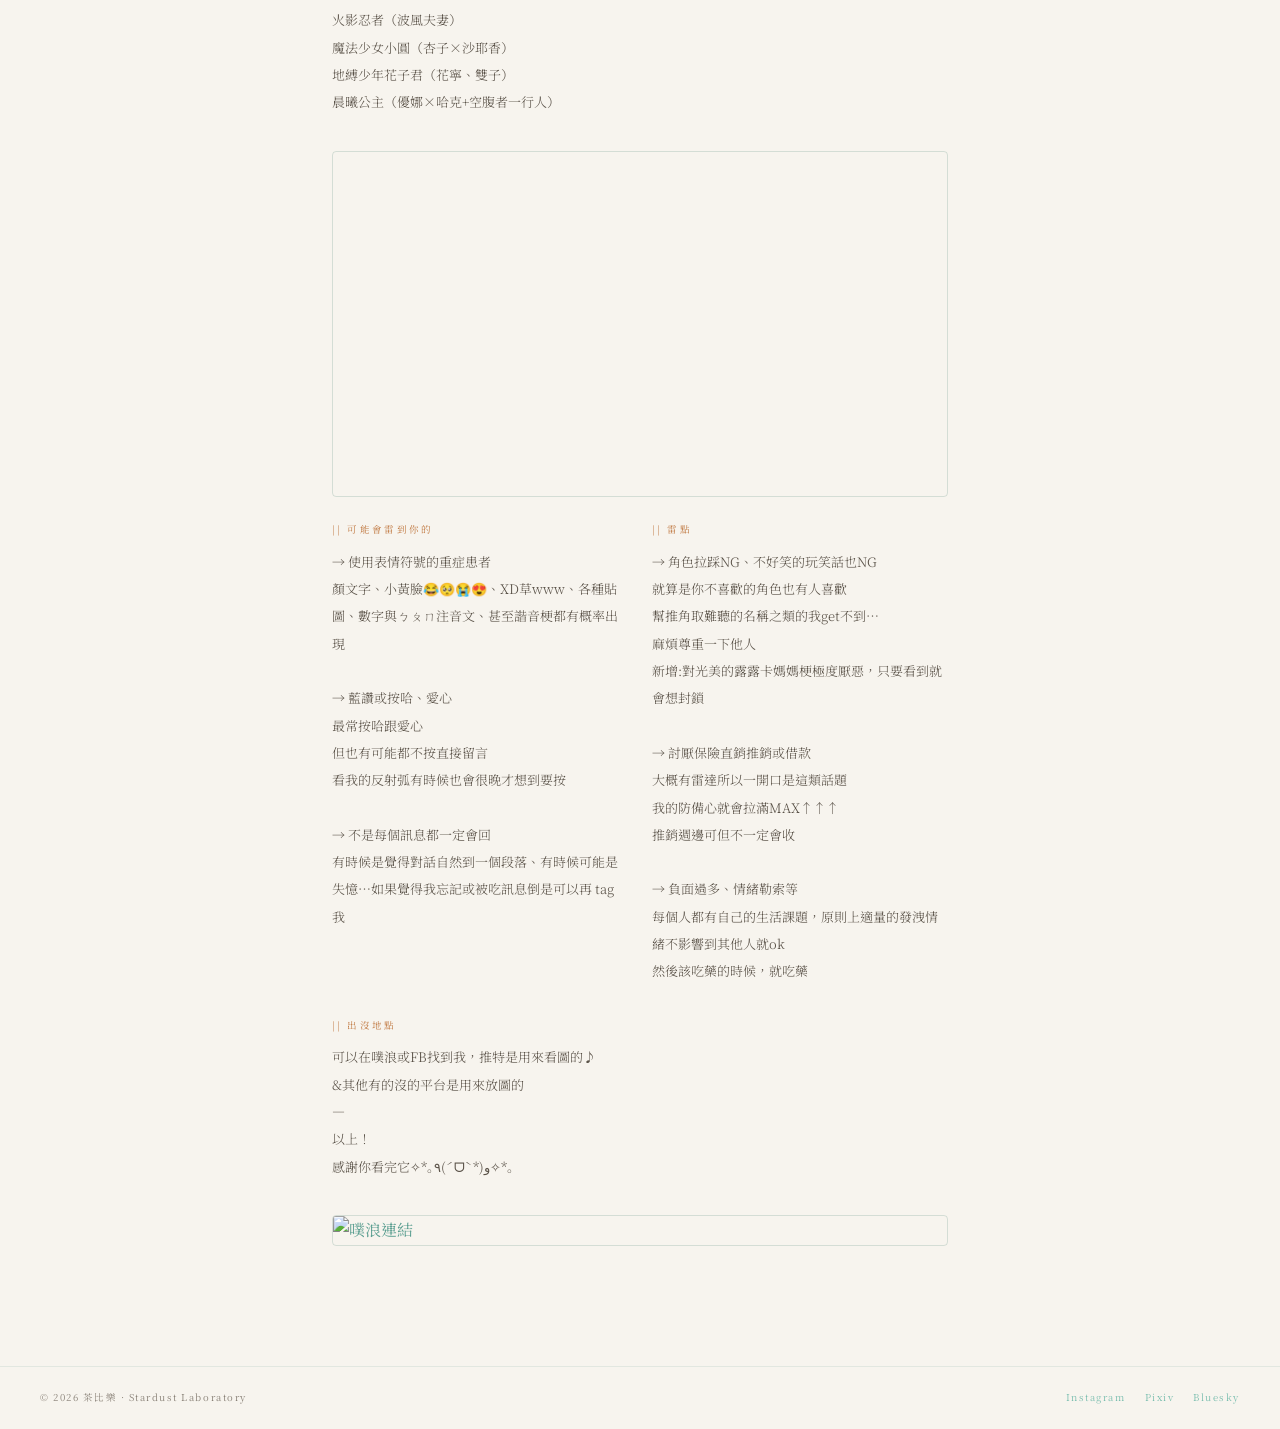
==== commit edee14be: "Update about-fb.html" ====
--- a/about-fb.html
+++ b/about-fb.html
@@ -224,8 +224,8 @@
     </div>
 
       <img
-      class="about2-img"
-      src="https://images.plurk.com/5JJHnmbMM8C8RizEYRoWBX.png"
+      class="about-img"
+      src="https://images.plurk.com/3f4M0ZWM9KYl8McLfedKv2.jpg"
       alt=""
     >
     <div class="about-section">
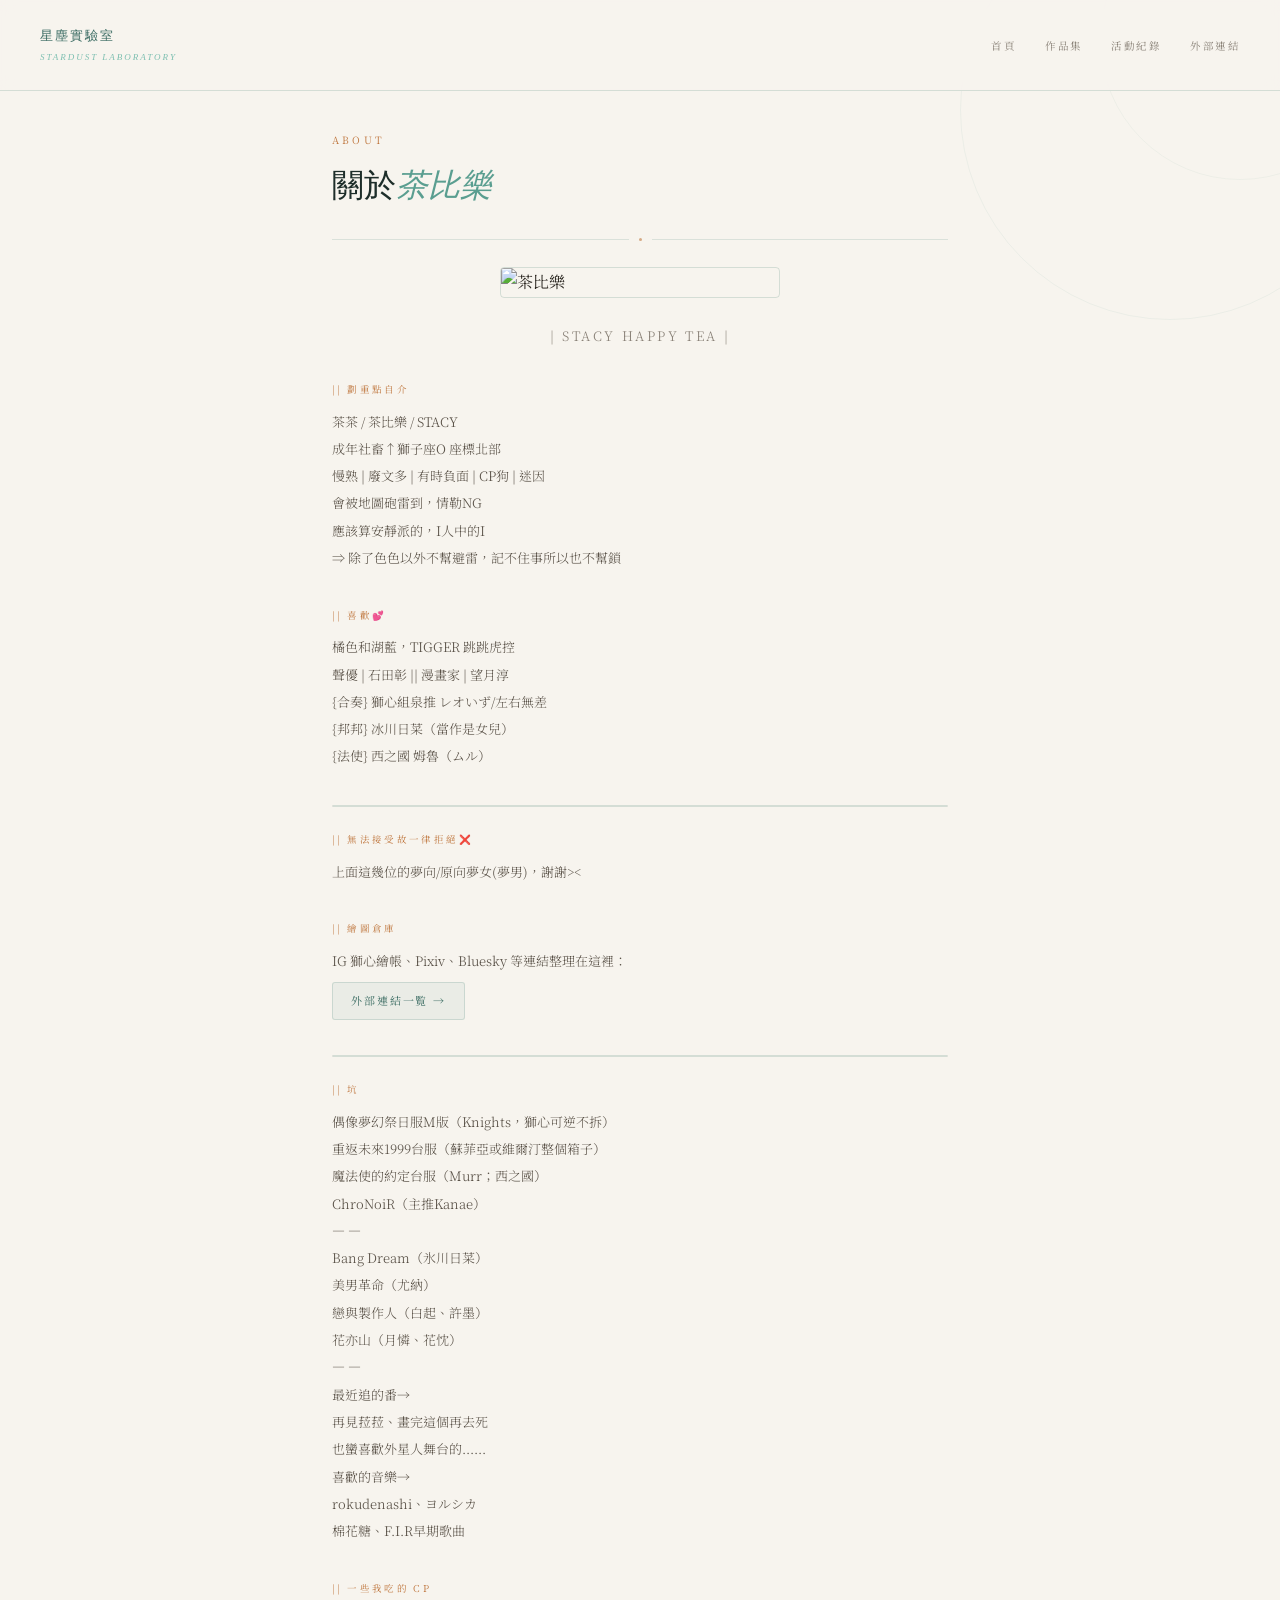
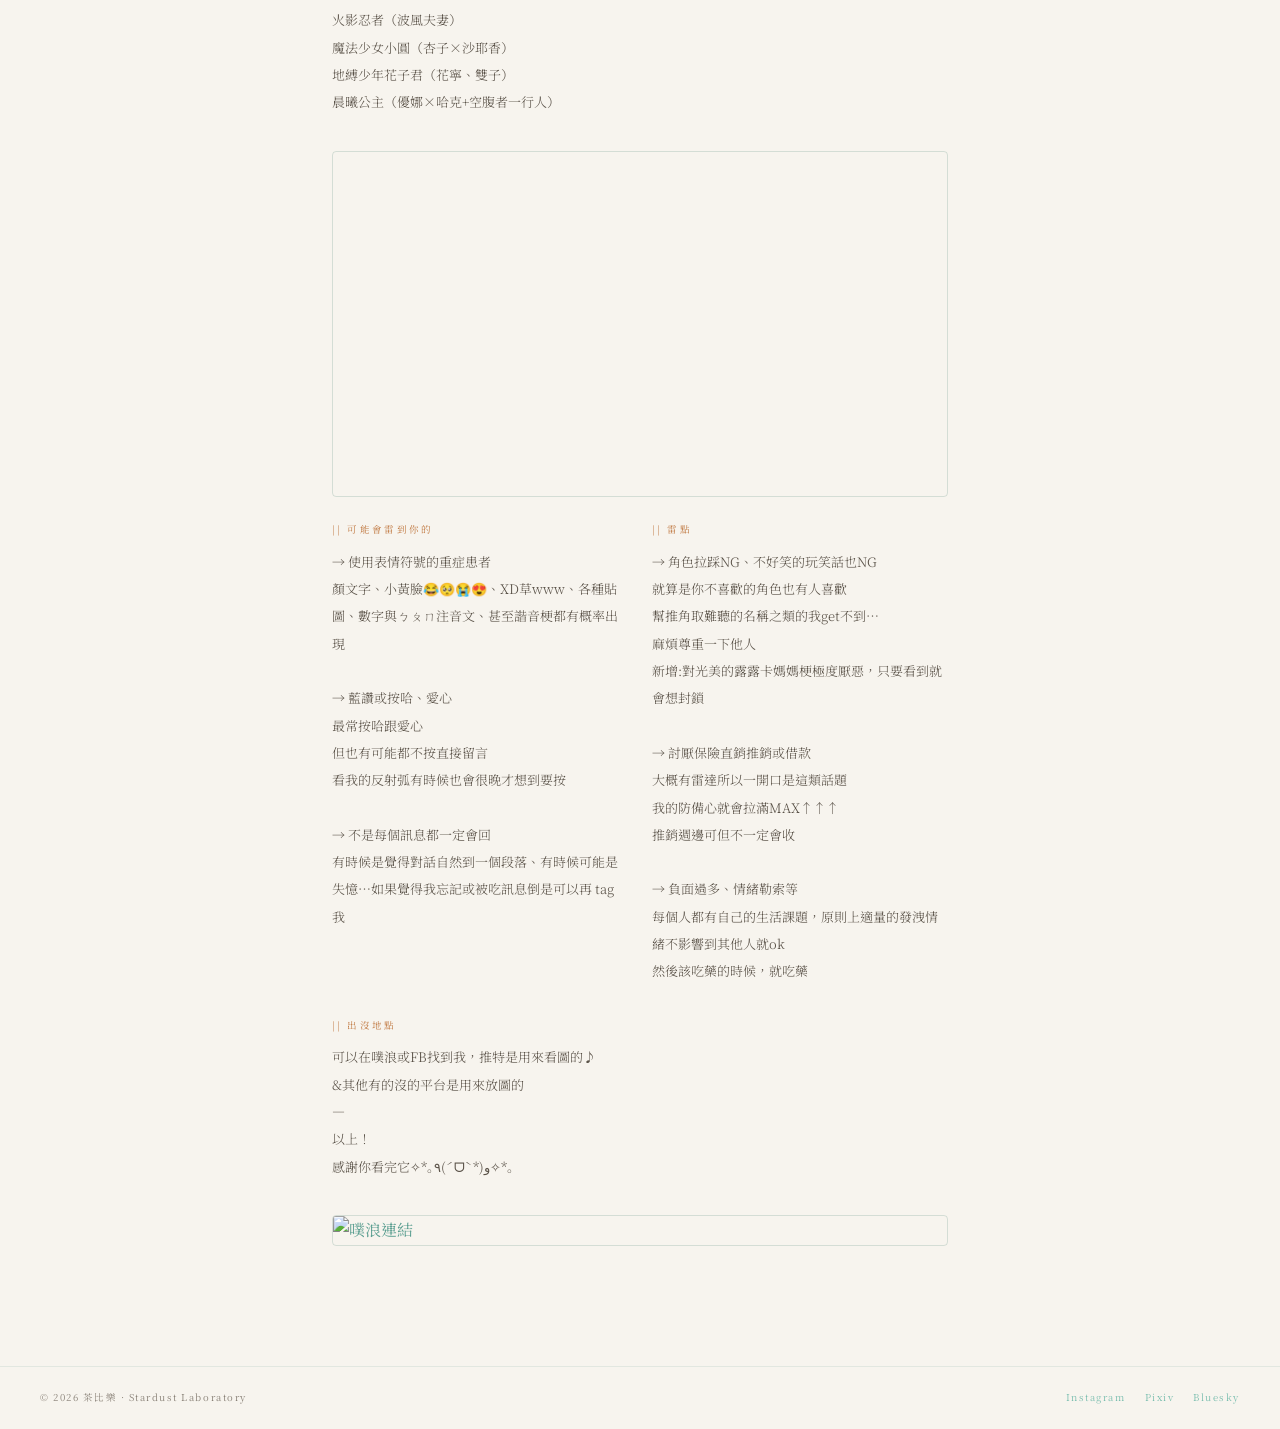
==== commit 3f0d0390: "Update image source in about-fb.html" ====
--- a/about-fb.html
+++ b/about-fb.html
@@ -225,7 +225,7 @@
 
       <img
       class="about-img"
-      src="https://images.plurk.com/3f4M0ZWM9KYl8McLfedKv2.jpg"
+      src="https://images.plurk.com/MwSxTme1VVn9PG4xreORC.jpg"
       alt=""
     >
     <div class="about-section">
